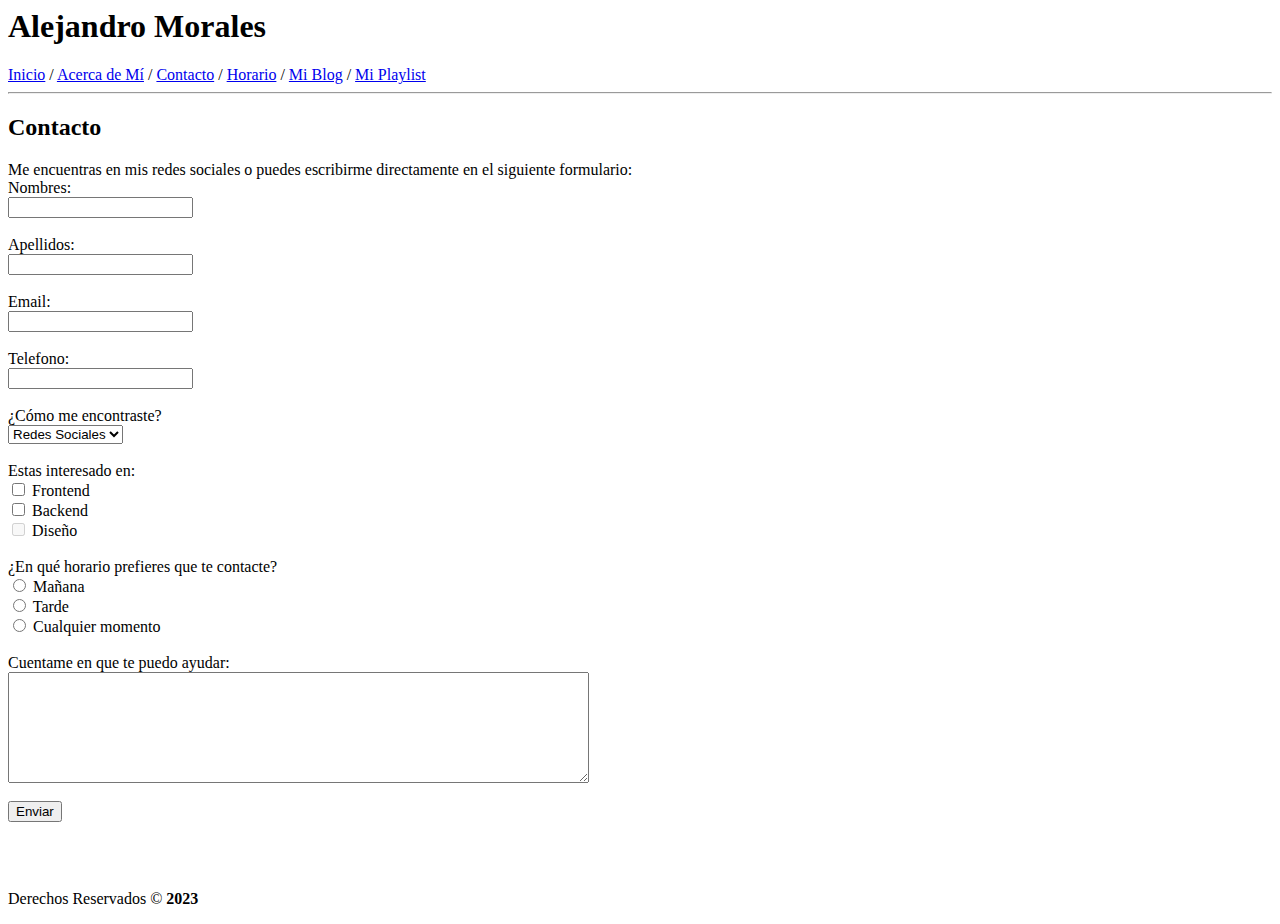
==== contacto.html @ b440c9bf "wrap with main tag" ====
<html>

<head>
    <title>Contacto</title>
</head>

<body>
    <header>
        <h1>Alejandro Morales</h1>
        <nav>
            <a href="./index.html">Inicio</a> <span>/</span>
            <a href="./acerca_de_mi.html">Acerca de Mí</a> <span>/</span>
            <a href="./contacto.html">Contacto</a> <span>/</span>
            <a href="./horario.html">Horario</a> <span>/</span>
            <a href="./mi_blog.html">Mi Blog</a> <span>/</span>
            <a href="./mi_playlist.html">Mi Playlist</a>
        </nav> 
    <hr>
    </header>
    <main>
    <h2>Contacto</h2>
    <div>Me encuentras en mis redes sociales o puedes escribirme directamente en el siguiente formulario:</div>
    <form>
        <label for="fname">Nombres:</label></br>
        <input type="text" id="fname" name="fname"></br></br>
        <label for="lname">Apellidos:</label></br>
        <input type="text" id="lname" name="lname"></br></br>
        <label for="email">Email:</label></br>
        <input type="email" id="email" name="email"></br></br>
        <label for="phone">Telefono:</label></br>
        <input type="tel" id="phone" name="phone" pattern="[0-9]{3}-[0-9]{3}-[0-9]{3}"></br>
        </br>
        <label for="choose">¿Cómo me encontraste?</label></br>
        <select name="choose" id="choose">
            <option value="redes_sociales">Redes Sociales</option>
            <option value="google" disabled>Google</option>
            <option value="linkedin">LinkedIn</option>
            <option value="recomendado">Recomendado</option>
        </select>
        </br></br>
        <div>Estas interesado en:</div>
        <input type="checkbox" id="frontend" name="frontend" value="frontend">
        <label for="frontend">Frontend</label>
        </br>
        <input type="checkbox" id="backend" name="backend" value="backend">
        <label for="backend">Backend</label>
        </br>
        <input type="checkbox" id="diseno" name="diseno" value="diseno" disabled>
        <label for="diseno">Diseño</label>
        </br></br>
        <div>¿En qué horario prefieres que te contacte?</div>
        <input type="radio" id="manana" name="horario" value="manana">
        <label for="manana">Mañana</label>
        </br>
        <input type="radio" id="tarde" name="horario" value="tarde">
        <label for="tarde">Tarde</label>
        </br>
        <input type="radio" id="cualquier_momento" name="horario" value="cualquier_momento">
        <label for="cualquier_momento">Cualquier momento</label>
        </br></br>
        <label for="help">Cuentame en que te puedo ayudar:</label></br>
        <textarea id="help" name="help" rows="7" cols="70"></textarea>
        </br></br>
        <button type="button">Enviar</button>
    </form>
    </br></br>
    </main>
    <footer>
        <p>Derechos Reservados &copy; <strong>2023</strong></p>
    </footer>

</body>

</html>
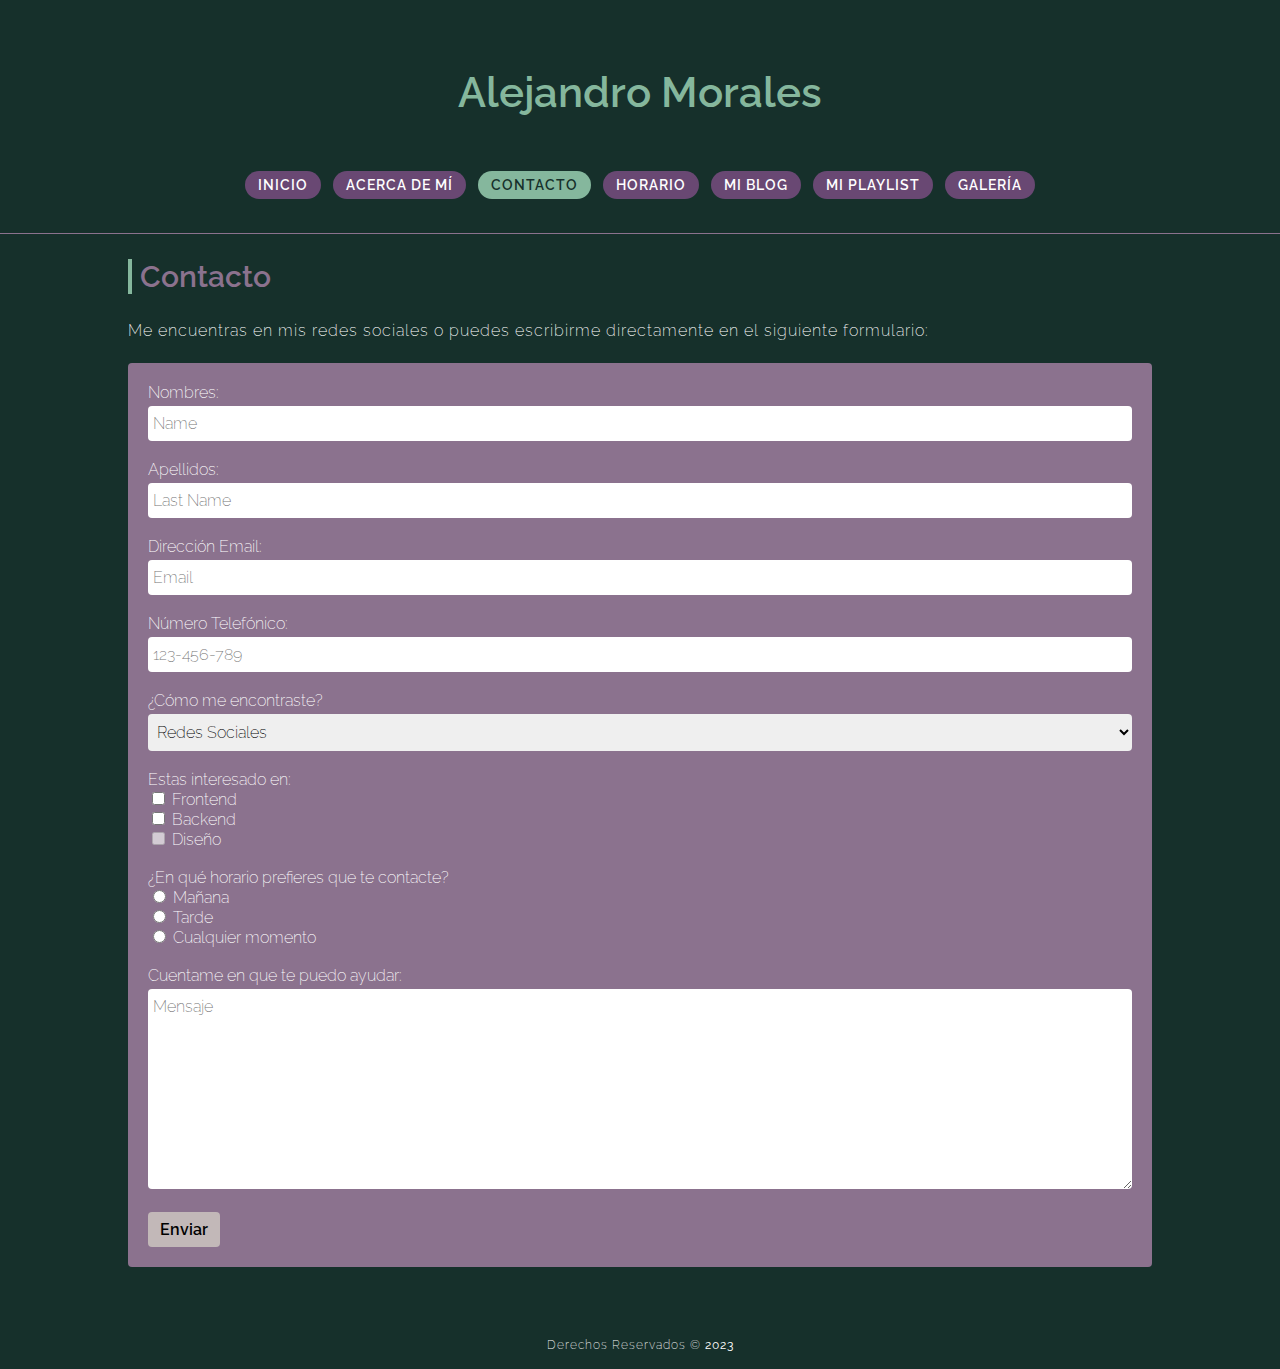
==== commit 7df76c1c: "responsive added" ====
--- a/contacto.html
+++ b/contacto.html
@@ -2,6 +2,13 @@
 
 <head>
     <title>Contacto</title>
+    <link rel="stylesheet" href="./assets/css/styles.css" type="text/css">
+    <link rel="stylesheet" href="./assets/css/contacto.css" type="text/css">
+    <meta charset="UTF-8">
+    <meta name="description" content="Me encuentras en mis redes sociales o puedes escribirme directamente en el siguiente formulario...">
+    <meta name="keywords" content="frontend, backend, diseño">
+    <meta name="author" content="Alejandro Morales Landeo">
+    <meta name="viewport" content="width=device-width, initial-scale=1.0">
 </head>
 
 <body>
@@ -10,25 +17,27 @@
         <nav>
             <a href="./index.html">Inicio</a> <span>/</span>
             <a href="./acerca_de_mi.html">Acerca de Mí</a> <span>/</span>
-            <a href="./contacto.html">Contacto</a> <span>/</span>
+            <a href="./contacto.html" class="active">Contacto</a> <span>/</span>
             <a href="./horario.html">Horario</a> <span>/</span>
             <a href="./mi_blog.html">Mi Blog</a> <span>/</span>
-            <a href="./mi_playlist.html">Mi Playlist</a>
+            <a href="./mi_playlist.html">Mi Playlist</a> <span>/</span>
+            <a href="./galeria.html">Galería</a>
         </nav> 
     <hr>
     </header>
     <main>
     <h2>Contacto</h2>
-    <div>Me encuentras en mis redes sociales o puedes escribirme directamente en el siguiente formulario:</div>
-    <form>
+    <p>Me encuentras en mis redes sociales o puedes escribirme directamente en el siguiente formulario:</p>
+    <!--<div>ejemplo comentado</div>-->
+    <form class="contact">
         <label for="fname">Nombres:</label></br>
-        <input type="text" id="fname" name="fname"></br></br>
+        <input type="text" id="fname" name="fname" placeholder="Name"></br></br>
         <label for="lname">Apellidos:</label></br>
-        <input type="text" id="lname" name="lname"></br></br>
-        <label for="email">Email:</label></br>
-        <input type="email" id="email" name="email"></br></br>
-        <label for="phone">Telefono:</label></br>
-        <input type="tel" id="phone" name="phone" pattern="[0-9]{3}-[0-9]{3}-[0-9]{3}"></br>
+        <input type="text" id="lname" name="lname" placeholder="Last Name"></br></br>
+        <label for="email">Dirección Email:</label></br>
+        <input type="email" id="email" name="email" placeholder="Email"></br></br>
+        <label for="phone">Número Telefónico:</label></br>
+        <input type="tel" id="phone" name="phone" pattern="[0-9]{3}-[0-9]{3}-[0-9]{3}" placeholder="123-456-789"></br>
         </br>
         <label for="choose">¿Cómo me encontraste?</label></br>
         <select name="choose" id="choose">
@@ -59,9 +68,9 @@
         <label for="cualquier_momento">Cualquier momento</label>
         </br></br>
         <label for="help">Cuentame en que te puedo ayudar:</label></br>
-        <textarea id="help" name="help" rows="7" cols="70"></textarea>
+        <textarea id="help" name="help" rows="7" placeholder="Mensaje"></textarea>
         </br></br>
-        <button type="button">Enviar</button>
+        <button type="button" disabled>Enviar</button>
     </form>
     </br></br>
     </main>
--- a/assets/css/styles.css
+++ b/assets/css/styles.css
@@ -0,0 +1,216 @@
+  @import url('https://fonts.googleapis.com/css2?family=Raleway:wght@200;400;600&display=swap');
+  @import url('./variables.css');
+
+  body {
+      background: var(--color-one);
+      color: var(--color-white);
+      font-size: 16px;
+      font-family: 'Raleway', sans-serif;
+      font-weight: 200;
+      margin: 0px;
+  }
+
+  header {
+      padding-top: 40px;
+  }
+
+  h1 {
+      font-size: 42px;
+      color: var(--color-four);
+      text-align: center;
+      font-weight: 600;
+      padding-bottom: 20px;
+  }
+
+  h2 {
+      font-size: 30px;
+      color: var(--color-three);
+      text-align: left;
+      font-weight: 600;
+      border-left-style: solid;
+      border-left-width: 4px;
+      border-left-color: var(--color-four);
+      padding-left: 8px;
+  }
+
+  nav {
+      text-align: center;
+      padding-bottom: 20px;
+  }
+
+  nav a {
+      text-decoration: none;
+      color: var(--color-white);
+      text-transform: uppercase;
+      font-size: 14px;
+      letter-spacing: 1px;
+      background-color: var(--color-two);
+      border-radius: 20px;
+      padding: 6px 13px;
+      margin-left: 4px;
+      margin-right: 4px;
+      font-weight: 600;
+      line-height: 40px;
+  }
+
+  nav a:hover {
+      background-color: var(--color-three);
+  }
+
+  nav a.active {
+      background-color: var(--color-four);
+      color: var(--color-one);
+  }
+
+  nav span {
+      display: none;
+  }
+
+  ul li a {
+      text-decoration: none;
+      color: var(--color-white);
+      font-size: 14px;
+      letter-spacing: 1px;
+  }
+
+  main {
+      width: 1024px;
+      margin: 0px auto;
+  }
+
+  @media (max-width: 420px) {
+      main {
+          width: 90%;
+      }
+  }
+
+  footer {
+      text-align: center;
+      font-size: 12px;
+  }
+
+  div.introduction-phrases-and-image {
+      display: flex;
+      gap: 20px;
+  }
+
+  div.introduction-phrases-and-image p:first-of-type {
+      margin-top: initial;
+  }
+
+  @media (max-width: 420px) {
+      div.introduction-phrases-and-image {
+          display: block;
+
+      }
+
+      div.introduction-phrases-and-image img {
+          width: 100%;
+      }
+    }
+    
+      .mb_20 {
+          margin-bottom: 20px;
+
+      }
+
+      div img {
+          margin: 0px auto;
+          display: block;
+          border-style: dotted;
+          border-width: 2px;
+          border-color: var(--color-four);
+      }
+
+      hr {
+          height: 1px;
+          background: var(--color-three);
+          border: none;
+      }
+
+      table {
+          border: 1px;
+      }
+
+      table thead tr th {
+          padding-top: 10px;
+          padding-bottom: 10px;
+
+      }
+
+      table tbody tr td {
+          padding-top: 5px;
+          padding-bottom: 5px;
+          text-align: center;
+      }
+
+      p {
+          line-height: 24px;
+          letter-spacing: 1px;
+      }
+
+      /*social media links*/
+      ul.social-media {
+          display: flex;
+          gap: 8px;
+          list-style: none;
+          margin: 0px;
+          padding: 0px;
+          margin-top: 5px;
+      }
+
+      ul.social-media>li>a>svg,
+      ul.social-media>li>a>svg>path {
+          width: 20px;
+          height: 20px;
+          fill: white;
+      }
+
+
+      ul.social-media>li>a {
+          display: flex;
+          gap: 8px;
+          align-items: center;
+          padding-left: 8px;
+          padding-right: 8px;
+      }
+
+      ul li a {
+          border-radius: 4px;
+          display: inline-block;
+          padding: 4px;
+          font-weight: 600;
+      }
+
+      ul li a.facebook {
+          background-color: #4267b2;
+      }
+
+      ul li a.facebook:hover {
+          background-color: #6f82a9;
+      }
+
+      ul li a.github {
+          background-color: #9b59b6;
+          gap: 3px;
+      }
+
+      ul li a.github:hover {
+          background-color: #b38fc2;
+      }
+
+      ul li a.linkedin {
+          background-color: #0277b5;
+      }
+
+      ul li a.linkedin:hover {
+          background-color: #50829c;
+      }
+
+      ul li a.twitter {
+          background-color: #1f9cea;
+      }
+
+      ul li a.twitter:hover {
+          background-color: #69bbee;
+      }--- a/assets/css/contacto.css
+++ b/assets/css/contacto.css
@@ -0,0 +1,48 @@
+form {
+    padding: 20px;
+    background-color: var(--color-three);
+    margin-top: 20px;
+    border-radius: 4px;
+}
+
+  textarea {
+    max-width: 100%;
+    max-height: 300px;
+    /*resize: none;*/
+    min-width: 100%;
+    min-height: 200px;
+  }
+
+  input[type='text'],
+  input[type='tel'],
+  input[type='email'],
+  textarea,
+  button,
+  select {
+      font-size: 16px;
+      font-family: 'Raleway', sans-serif;
+      font-weight: 200;
+      padding: 8px 5px;
+      width: 100%;
+      margin-top: 4px;
+      border: none;
+      border-radius: 4px;
+      
+  }
+
+  button {
+    width: auto;
+    padding: 8px;
+    padding-left: 12px;
+    padding-right: 12px;
+    color: var(--color-white);
+    background-color: var(--color-one);
+    font-weight: 600;
+    
+  }
+
+  button:disabled {
+    background-color: rgb(194, 184, 184);
+    color: black;
+    cursor:not-allowed;
+  }
